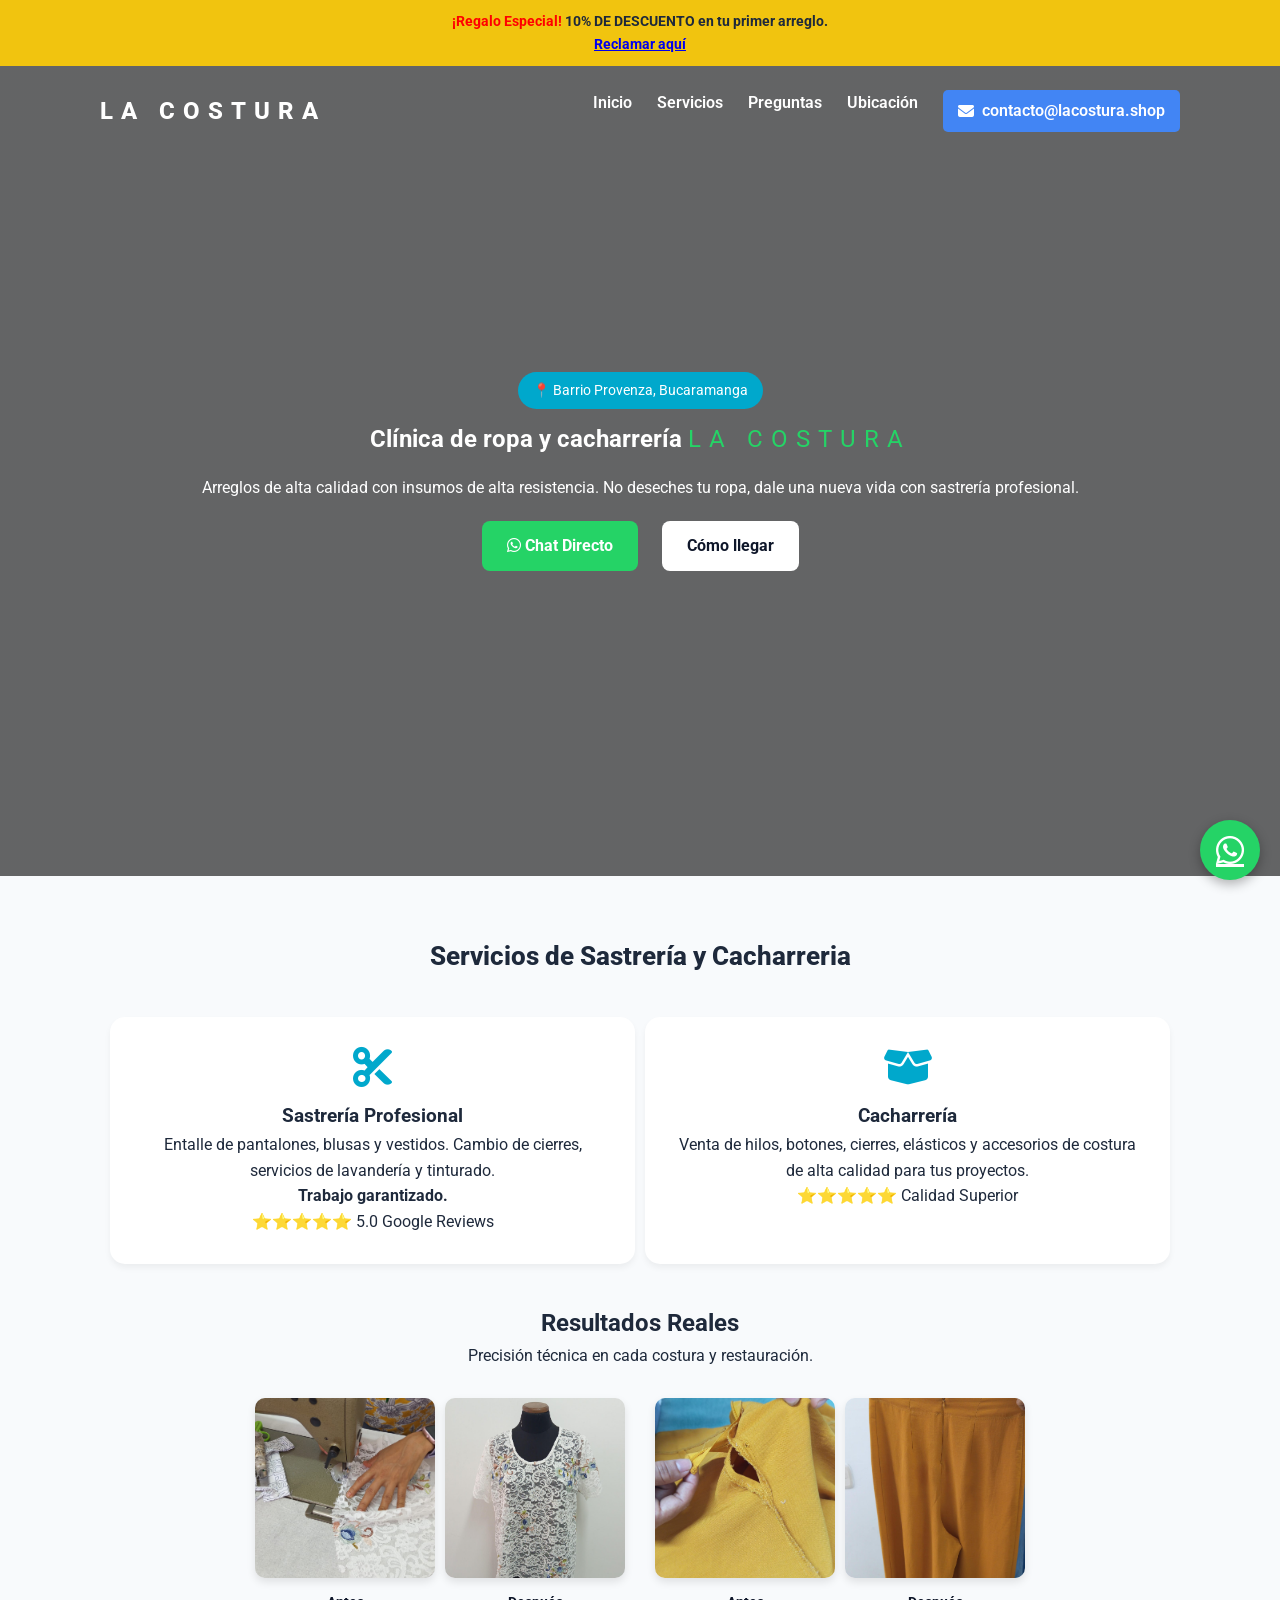
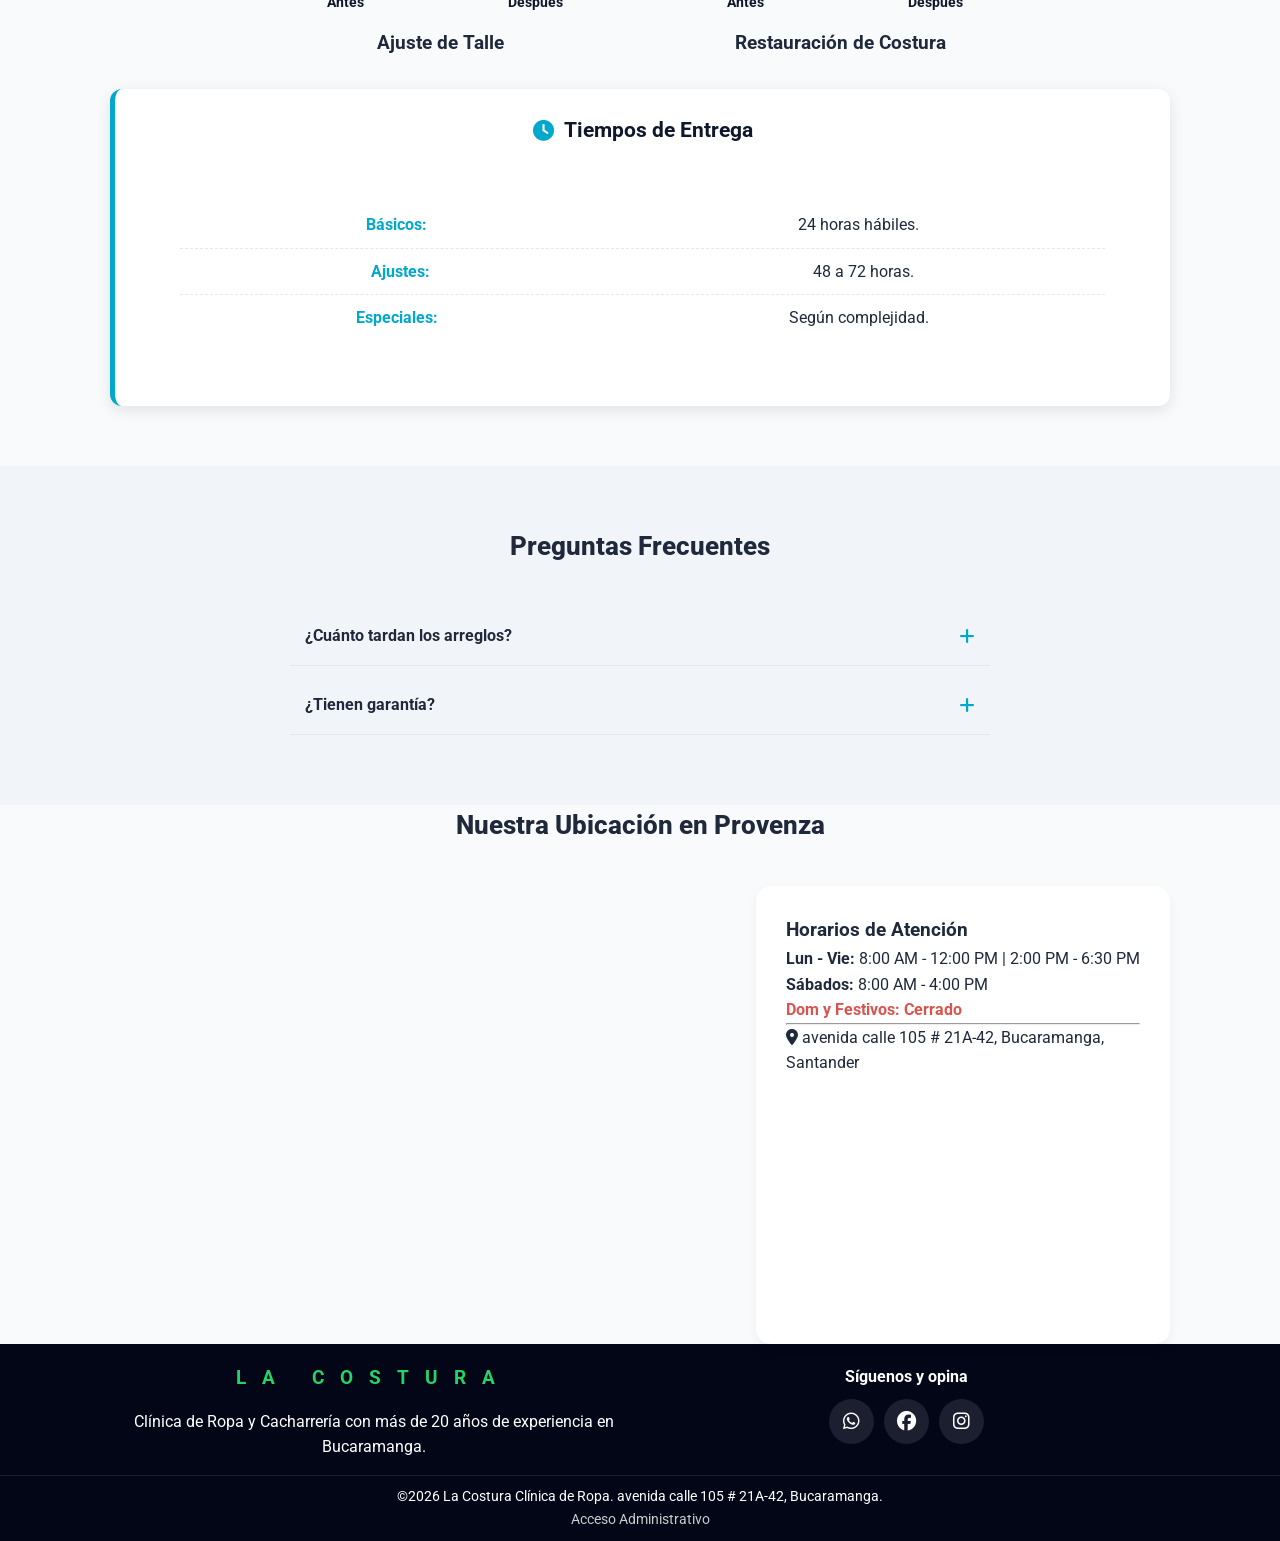
==== index.html @ fe84bf69 "Add Google Tag Manager script to index.html se agrego el script de add google" ====
<!DOCTYPE html>
<html lang="es">
<head>
   <script async src="https://www.googletagmanager.com/gtag/js?id=G-Z2RPD7J5E2"></script>
   <meta name="google-site-verification" content="NtEDb6kH5U9dpKvzOyOuK-RUma3Ov4cG3Q1kkvW1rG8">
    <meta charset="UTF-8">
    <meta name="viewport" content="width=device-width, initial-scale=1.0">
    <meta http-equiv="X-UA-Compatible" content="ie=edge">   

    <!-- SEO Básico -->
    <title>La Costura Clínica de Ropa & Cacharrería</title> 
    <meta name="description" content="Sastrería profesional y arreglos de ropa en el barrio Provenza, Bucaramanga. Reparación de cierres, agujas, entalles y venta de insumos de cacharreria. ¡Garantía en cada puntada!"> 
    <meta name="author" content="La Costura">
    <meta name="robots" content="index, follow">
    <link rel="canonical" href="https://www.lacostura.shop/">

    <meta property="og:title" content="La Costura Clínica de Ropa & Cacharrería | Arreglos en Bucaramanga">
    <meta property="og:description" content="Servicios profesionales de costura y suministros de cacharreria en Bucaramanga.Expertos en sastrería, arreglos de ropa. Calidad garantizada">
    <meta property="og:type" content="website">
    <meta property="og:url" content="https://www.lacostura.shop/">
    <meta property="og:image" content="https://www.lacostura.shop/img/logo-laCostura.jpg">

    <!-- Favicon -->
    <link rel="icon" href="img/favicon.png" type="image/png">
    
    <!-- Fuentes y Estilos -->
    <link rel="stylesheet" href="https://cdnjs.cloudflare.com/ajax/libs/font-awesome/6.5.1/css/all.min.css">
    <link rel="preconnect" href="https://fonts.googleapis.com">
    <link rel="preconnect" href="https://fonts.gstatic.com" crossorigin>
    <link href="https://fonts.googleapis.com/css2?family=Roboto:wght@400;700&display=swap" rel="stylesheet">
    <link rel="stylesheet" href="css/style.css">
    
</head>
<body>    
    <div class="promo-bar">
        <div class="promo-text"><strong><span>¡Regalo Especial!</span></strong> 10% DE DESCUENTO en tu primer arreglo.</div>
        <a href="https://wa.me/573115233644?text=Hola%20La%20Costura,%20quiero%20mi%20descuento%20que%20debo%20Hacer%20?" target="_blank" rel="noopener">Reclamar aquí</a>
    </div>

    <div class="overlay" id="overlay"></div>

    <header id="header">
        <div class="container nav-flex">
           <a href="#inicio" class="logo">LA COSTURA</a>            
            <button class="hamburger" id="menu-toggle" aria-label="Abrir menú">
                <span></span>
                <span></span>
                <span></span>
            </button>        
           
           <nav class="nav-menu" id="nav-menu">
            <ul>
                <li><a href="#inicio">Inicio</a></li>
                <li><a href="#servicios">Servicios</a></li>
                <li><a href="#faq">Preguntas</a></li>
                <li><a href="#mapa">Ubicación</a></li>                                                 
                <li>
                    <a href="mailto:contacto@lacostura.shop" class="btn-resena">
                 <i class="fas fa-envelope"></i> contacto@lacostura.shop
                     </a>
                   
                </li>                    
            </ul>
        </nav>                                                                               
           
 </div>     
    </header>

    <main>      
        <section id="inicio" class="hero">
            <div class="parallax-bg"></div>
            <div class="container hero-content">                                                            
                <span class="badge">📍 Barrio Provenza, Bucaramanga</span>
                <h1>Clínica de ropa y cacharrería <span>La Costura</span></h1>
                <p>Arreglos de alta calidad con insumos de alta resistencia. No deseches tu ropa, dale una nueva vida con sastrería profesional.</p>
                <div class="cta-group">
                    <a href="https://wa.me/573115233644" class="btn btn-ws" target="_blank" rel="noopener"><i class="fab fa-whatsapp"></i> Chat Directo</a>
                    <a href="#mapa" class="btn btn-light">Cómo llegar</a>
                </div>
            </div>
        </section>

        <section id="servicios" class="section">
            <div class="container">
                <h2 class="section-title">Servicios de Sastrería y Cacharreria</h2>
                <div class="services-grid">
                    <article class="service-card">
                        <i class="fas fa-cut" aria-hidden="true"></i>                                          
                        <h3>Sastrería Profesional</h3>                      
                        <p>Entalle de pantalones, blusas y vestidos. Cambio de cierres, servicios de lavandería y tinturado.</p>
                        <p><strong>Trabajo garantizado.</strong></p>
                        <div class="stars">⭐⭐⭐⭐⭐ 5.0 Google Reviews</div>
                    </article>

                    <article class="service-card">
                        <i class="fas fa-box-open" aria-hidden="true"></i>                                        
                        <h3>Cacharrería</h3>
                        <p>Venta de hilos, botones, cierres, elásticos y accesorios de costura de alta calidad para tus proyectos.</p>
                        <div class="stars">⭐⭐⭐⭐⭐ Calidad Superior</div>
                    </article>
                </div>

                <div class="section-header resultados-reales">
                    <h2>Resultados Reales</h2>
                    <p>Precisión técnica en cada costura y restauración.</p>
                </div>

                <div class="comparison-grid">
                    <div class="compare-card">
                        <div class="compare-imgs">
                            <div class="img-box"><img src="img/confeccion-antes.jpg" alt="Antes de arreglo de blusa" loading="lazy"><span class="lbl1">Antes</span></div>
                            <div class="img-box"><img src="img/despues.jpg" alt="Después de confección de blusa profesional" loading="lazy"><span class="after">Después</span></div>
                        </div>
                        <h3 class="ajuste1">Ajuste de Talle</h3>
                    </div>
                    <div class="compare-card">
                        <div class="compare-imgs">
                             <div class="img-box"><img src="img/antes2.jpg" alt="Prenda antes de restauración" loading="lazy"><span class="lbl1">Antes</span></div>
                             <div class="img-box"><img src="img/restauracion.jpg" alt="Restauración de costura terminada" loading="lazy"><span class="after">Después</span></div>
                        </div>
                        <h3 class="ajuste1">Restauración de Costura</h3>
                    </div>
                </div>

                <div class="tiempos-entrega">
                    <h4><i class="fas fa-clock"></i> Tiempos de Entrega</h4>
                    <ul>
                        <li><strong>Básicos:</strong> 24 horas hábiles.</li>
                        <li><strong>Ajustes:</strong> 48 a 72 horas.</li>
                        <li><strong>Especiales:</strong> Según complejidad.</li>
                    </ul>
                </div>                                     
            </div>                                                                                                   
        </section>

        <section id="faq" class="section bg-alt">
    <div class="container">
        <h2 class="section-title">Preguntas Frecuentes</h2>
        <div class="faq-container">
            <div class="faq-item">
                <div class="faq-question">¿Cuánto tardan los arreglos? </div>
                <div class="faq-answer">Los dobladillos básicos en 24h. Ajustes complejos de 2 a 3 días hábiles.</div>
            </div>
            <div class="faq-item">
                <div class="faq-question">¿Tienen garantía? </div>
                <div class="faq-answer">Sí, garantizamos que el ajuste sea de su total agrado.</div>
            </div>
        </div>
    </div>
</section>
     
<section>
      <div class="container"  id="mapa">
        <h2 class="section-title">Nuestra Ubicación en Provenza</h2>
        <div class="map-grid">
            <div class="map-container">
                <iframe title="Mapa de La Costura en Provenza" src="https://www.google.com/maps/embed?pb=!1m18!1m12!1m3!1d3959.3515042021313!2d-73.11853312626604!3d7.085187616383985!2m3!1f0!2f0!3f0!3m2!1i1024!2i768!4f13.1!3m3!1m2!1s0x8e681566741e887b%3A0x7ee533171049c09b!2sCl%C3%ADnica%20de%20ropa%20la%20Costura%F0%9F%A7%A5!5e0!3m2!1ses!2sco!4v1778766425476!5m2!1ses!2sco" style="width: 100%; height: 450px; border: 0;" allowfullscreen="" loading="lazy" referrerpolicy="no-referrer-when-downgrade"></iframe>
            </div>
            <div class="schedule-box" itemscope itemtype="http://schema.org/LocalBusiness">
                <meta itemprop="name" content="La Costura Clínica de Ropa & Cacharrería | Arreglos en Bucaramanga">
                <h3>Horarios de Atención</h3>
                <p><strong>Lun - Vie:</strong> 8:00 AM - 12:00 PM | 2:00 PM - 6:30 PM</p>
                <p><strong>Sábados:</strong> 8:00 AM - 4:00 PM</p>
                <p class="festivos"><strong>Dom y Festivos:</strong> Cerrado</p>
                <hr>
                <p class="address" itemprop="address" itemscope itemtype="http://schema.org/PostalAddress">
                    <i class="fas fa-map-marker-alt"></i>
                    <span itemprop="streetAddress">avenida calle 105 # 21A-42</span>, 
                    <span itemprop="addressLocality">Bucaramanga</span>, 
                    <span itemprop="addressRegion">Santander</span>
                </p>
            </div>
        </div>
      </div>
   </section>
               
</main>

    <footer class="footer">
        <div class="container footer-content">
            <div class="footer-brand">
                <h3>LA COSTURA</h3>
                <p>Clínica de Ropa y Cacharrería con más de 20 años de experiencia en Bucaramanga.</p>
            </div>
            <div class="footer-social">
                <h4>Síguenos y opina</h4>
                <div class="social-btns">
                    <a href="https://wa.me/573115233644" target="_blank" rel="noopener" class="social-icon ws" aria-label="WhatsApp"><i class="fab fa-whatsapp"></i></a>
                    <a href="https://www.facebook.com/lacostura.shop/" target="_blank" rel="noopener" class="social-icon" aria-label="Facebook"><i class="fab fa-facebook"></i></a>                     
                    <a href="https://g.page/r/CZvASRAXM-V-EBM/review" target="_blank" rel="noopener" class="social-icon"
                    aria-label="Instagram"><i class="fab fa-instagram"></i></a>                                    
                </div>
            </div>
        </div>
        <div class="footer-bottom">
            <p>&copy;2026 La Costura Clínica de Ropa. avenida calle 105 # 21A-42, Bucaramanga.</p>
            <a href="admin.html" class="acceso-administrativo" target="_blank" rel="noopener noreferrer nofollow">Acceso Administrativo</a>         
        </div>    
        <a href="https://wa.me/573115233644" class="ws-float" target="_blank" rel="noopener" aria-label="Chat de WhatsApp">
            <i class="fab fa-whatsapp"></i>
        </a>

    </footer>

    <script src="js/script.js"></script>
    <script type="application/ld+json">
    {
      "@context": "https://schema.org",
      "@type": "TailorShop",
      "name": "La Costura Clínica de Ropa & Cacharrería",
      "image": "https://www.lacostura.shop/img/logo-laCostura.jpg",
      "address": {
        "@type": "PostalAddress",
        "streetAddress": "avenida calle 105 # 21A-42",
        "addressLocality": "Bucaramanga",
        "addressRegion": "Santander",
        "addressCountry": "CO"
      },
      "geo": {
        "@type": "GeoCoordinates",
        "latitude": 7.085189,
        "longitude": -73.118529
      },
      "url": "https://lacostura.shop",
      "telephone": "+573115233644",
      "priceRange": "$$",
      "openingHoursSpecification": [
        {
          "@type": "OpeningHoursSpecification",
          "dayOfWeek": ["Monday", "Tuesday", "Wednesday", "Thursday", "Friday"],
          "opens": "08:00",
          "closes": "18:30"
        },
        {
          "@type": "OpeningHoursSpecification",
          "dayOfWeek": "Saturday",
          "opens": "08:00",
          "closes": "16:00"
        }
      ]
     }
    </script>
  </body>
</html>
---- css/style.css ----
:root {
    --primary: #00a8cc;
    --dark: #0f172a;
    --light: #f8fafc;
    --accent: #25d366;
    --yellow: #f1c40f;
    --text: #1e293b;
}

* {
    margin: 0;
    padding: 0;
    box-sizing: border-box;
}

html {
    scroll-behavior: smooth;
}

body {
    font-family: "Inter", "Roboto", sans-serif;
    color: var(--text);
    background: var(--light);
    overflow-x: hidden;
    line-height: 1.6;
}

.container {
    max-width: 1100px;
    margin: 0 auto;
    padding: 0 20px;
   
}

.section {
    padding: 60px 0;
}

.bg-alt {
    background: #f1f5f9;
    
}
.bg-alt button{
    text-align: center;
}

.section-title {
    text-align: center;
    margin-bottom: 40px;
    font-weight: 800;
    font-size: 1.6rem;
    
}

/* Estilo unificado para el texto de invitación */
.visitanos {
    color: #475569;
    padding: 10px;
    text-align: center;
    font-size: 1.1rem;
    max-width: 800px;
    margin: 0 auto 20px;
}

#visitanos {
    font-size: 1.3rem;
    padding: 2px;
}

.container h2 {
    text-align: center;
}

/* --- COMPONENTES REUTILIZABLES --- */
.btn {
    padding: 12px 25px;
    border-radius: 8px;
    text-decoration: none;
    font-weight: 700;
    transition: 0.3s;
    display: inline-block;
    border: none;
    cursor: pointer;
}

.btn-ws {
    background-color: var(--accent);
    color: white;
}
.btn-ws:hover {
    background-color: #1eb956;
    transform: translateY(-2px);
}

.btn-light {
    background: white;
    color: var(--dark);
}
.btn-light:hover {
    background: #e2e8f0;
}

.ws-float {
    position: fixed;
    bottom: 20px;
    right: 20px;
    width: 60px;
    height: 60px;
    background: var(--accent);
    color: white;
    border-radius: 50%;
    display: flex;
    align-items: center;
    justify-content: center;
    font-size: 2rem;
    z-index: 5000;
    box-shadow: 0 4px 12px rgba(0, 0, 0, 0.3);
    transition: 0.3s;
}

.ws-float:hover {
    transform: scale(1.1);
}

/* --- NAVEGACIÓN Y PROMO --- */
.promo-bar {
    background: var(--yellow);
    text-align: center;
    padding: 10px;
    font-weight: 700;
    position: sticky;
    top: 0;
    z-index: 6000;
    font-size: 0.9rem;
    
    
}
.promo-bar span {
    color:red;
    font-weight: bold;
}

#header {
    position: absolute;
    width: 100%;
    top: 40px; /* Ajustado por la promo-bar */
    left: 0;
    z-index: 4000;
    padding: 20px 0;
    transition: 0.3s;
}

#header.scrolled {
    position: fixed;
    top: 60px;
    background: white;
    box-shadow: 0 4px 10px rgba(0, 0, 0, 0.1);
    padding: 10px 0;
}

.nav-flex {
    display: flex;
    justify-content: space-between;
    align-items: center;
    padding: 10px;
    margin-top: 20px;
}

.logo {
    font-weight: 800;
    font-size: 1.5rem;
    color: white;
    letter-spacing: .5rem;
    text-decoration: none;
}

#header.scrolled .logo {
    color: var(--dark);
}

.nav-menu ul {
    display: flex;
    list-style: none;
    gap: 25px;
    
}

.nav-menu a {
    color: white;
    text-decoration: none;
    font-weight: 600;
    transition: 0.3s;
}

.nav-menu a:hover {
    color: var(--accent);
}

#header.scrolled .nav-menu a {
    color: var(--dark);
}
#header.scrolled .nav-menu a:hover {
    color: var(--primary);
}

.hamburger {
    display: none;
    flex-direction: column;
    gap: 5px;
    cursor: pointer;
    background: none;
    border: none;
}

.hamburger span {
    width: 28px;
    height: 3px;
    background: white;
    border-radius: 2px;
    transition: 0.3s;
}

#header.scrolled .hamburger span {
    background: var(--dark);
}

.btn-resena {
    background: #4285F4; /* Azul Google */
    color: white !important;
    padding: 8px 15px;
    border-radius: 5px;
    display: flex;
    align-items: center;
    gap: 8px;
    transition: 0.3s;
}

.btn-resena:hover {
    background: #357ae8;
    transform: scale(1.05);
}

/* --- HERO --- */
.hero {
    height: 90vh;
    position: relative;
    display: flex;
    align-items: center;
    justify-content: center;
    text-align: center;
    color: white;
}

.parallax-bg {
    position: absolute;
    top: 0;
    left: 0;
    width: 100%;
    height: 100%;
    background:
        linear-gradient(rgba(0, 0, 0, 0.6), rgba(0, 0, 0, 0.6)),
        url("https://images.unsplash.com/photo-1550537687-c91072c4792d?auto=format&fit=crop&w=1200&q=80")
            center/cover;
    z-index: -1;
}

.hero h1 {
    font-size: 1.5rem;
    margin-bottom: 20px;
    line-height: 1.3;
   
    width: 100%
  
  
    
}

.hero h1 span {
    color: var(--accent);
    letter-spacing: .5rem;
     text-transform: uppercase;
     font-weight: 400;
    

}

.badge {
    background: var(--primary);
    padding: 8px 15px;
    border-radius: 50px;
    font-size: 0.85rem;
    display: inline-block;
    margin-bottom: 15px;
}

.cta-group a{
    
    margin: 20px 10px 0;   
}

/* --- SERVICIOS --- */
.services-grid {
    display: grid;
    grid-template-columns: repeat(auto-fit, minmax(300px, 1fr));
    gap: 10px;
}





.service-card {
    background: white;
    padding: 30px;
    border-radius: 15px;
    text-align: center;
    box-shadow: 0 4px 6px rgba(0, 0, 0, 0.05);
    transition: 0.3s;
   
}

.service-card:hover {
    transform: translateY(-5px);
}

.service-card i {
    font-size: 2.5rem;
    color: var(--primary);
    margin-bottom: 15px;
}
.resultados-reales{
    margin-top: 40px;
}
/* --- COMPARATIVA ANTES/DESPUÉS --- */
.section-header p {
    text-align: center;
    margin-bottom: 30px;
}

.comparison-grid {
    display: flex;
    flex-wrap: wrap;
    justify-content: center;
    gap: 30px;
}

.compare-card {
    text-align: center;
}

.compare-imgs {
    display: flex;
    gap: 10px;
    margin-bottom: 15px;
}

.img-box1 img,
.img-box img {
    width: 180px;
    height: 180px;
    object-fit: cover;
    border-radius: 10px;
    box-shadow: 0 4px 8px rgba(0, 0, 0, 0.1);
}

.lbl1,
.after {
    display: block;
    font-weight: 700;
    font-size: 0.9rem;
    margin-top: 5px;
    color: var(--dark);
}

/* --- FAQ --- */
.faq-container {
    max-width: 700px;
    margin: 0 auto;
   
}

.faq-item {
    border-bottom: 1px solid #e2e8f0;
    margin-bottom: 10px;
     user-select: none;
}

.faq-question {
    
    display: flex;
    justify-content: space-between;
    align-items: center;
    padding: 15px;
    cursor: pointer;
    font-weight: bold;
    transition: background 0.3s;
    position: relative; /* Necesario para ubicar el ícono */
    
}

/* Dibujamos el signo MÁS (+) por defecto */
.faq-question::after {
    content: '\2b'; /* Código Unicode para el signo + */
    font-family: "Font Awesome 6 Free";
    font-weight: 900;
    font-size: 1.1rem;
    color: var(--primary);
    transition: transform 0.3s ease;
}

/* Cambiamos a signo MENOS (-) cuando está activo */
.faq-item.active .faq-question::after {
    content: '\f068'; /* Código FontAwesome para el signo - */
    color: var(--dark);
}

.faq-question:hover {
    background-color: #f8fafc;
}

.faq-answer {
    
    max-height: 0;
    overflow: hidden;
    transition: max-height 0.3s ease-out, padding 0.3s ease;
    padding: 0 15px;
    
    
    
}

.faq-item.active .faq-answer {
    max-height: 200px; /* Ajusta según el largo de tus respuestas */
    padding-bottom: 15px;
     user-select: none;
}

.faq-item.active .faq-question i {
    transform: rotate(360deg); /* Opcional: un pequeño giro */
     user-select: none;
}
.faq-item {
    border-bottom: 1px solid #e2e8f0;
    margin-bottom: 10px;
     user-select: none;
}

.faq-question {
    display: flex;
    justify-content: space-between;
    align-items: center;
    padding: 15px;
    cursor: pointer;
    font-weight: bold;
    transition: background 0.3s;
     user-select: none;
}

.faq-question:hover {
    background-color: #f8fafc;
}

.faq-answer {
    max-height: 0;
    overflow: hidden;
    transition: max-height 0.3s ease-out;
    padding: 0 15px;
     user-select: none;
}

.faq-item.active .faq-answer {
    max-height: 200px; /* Ajusta según el largo de tus respuestas */
    padding-bottom: 15px;
}

.faq-item.active .faq-question i {
    transform: rotate(360deg); /* Opcional: un pequeño giro */
}

/* --- MAPA --- */
.map-grid {
    display: grid;
    grid-template-columns: 1.5fr 1fr;
    gap: 25px;
}

.schedule-box {
    background: white;
    padding: 30px;
    border-radius: 15px;
    box-shadow: 0 4px 10px rgba(0, 0, 0, 0.05);
}
.festivos{
    color: #d9534f; 
    font-weight: bold
}
.table-input-container {
    margin: 20px 0;
    overflow-x: auto;
}

/* --- FOOTER --- */
.footer {
    background: #020617;
    color: white;
    padding: 20px 0 10px;
}

.footer-content {
    display: grid;
    grid-template-columns: repeat(auto-fit, minmax(250px, 1fr));
    gap: 5px;
    text-align: center;
}

.footer-brand h3 {
    color: var(--accent);
    margin-bottom: 15px;
    letter-spacing: 1rem;
}
.social-btns {
    display: flex;
    justify-content: center;
    gap: 10px;
    margin: 10px 0;
}

.social-btns a {
    width: 45px;
    height: 45px;
    background: rgba(255, 255, 255, 0.1);
    border-radius: 50%;
    display: flex;
    align-items: center;
    justify-content: center;
    color: white;
    text-decoration: none;
    font-size: 1.2rem;
    transition: 0.3s;
}

.social-btns a:hover {
    background: var(--primary);
    transform: translateY(-3px);
}

.footer-bottom {
    text-align: center;
    margin-top: 15px;
    padding-top: 10px;
    border-top: 1px solid rgba(255, 255, 255, 0.1);
    font-size: 0.85rem;
}

.acceso-administrativo{
    color: #ccc; 
    text-decoration: none;
        font-size: 0.9rem;
}

/* --- MEDIA QUERIES --- */
@media (max-width: 768px) {
    .hamburger {
        display: flex;
    }

    .nav-menu {
        position: fixed;
        top: 0;
        right: -100%;
        width: 80%;
        height: 100vh;
        background: var(--dark);
        padding: 100px 40px;
        transition: 0.4s;
        z-index: 5500;
    }

    .nav-menu.active {
        right: 0;
    }
    .nav-menu ul {
        flex-direction: column;
        gap: 20px;
    }
    .nav-menu a {
        font-size: 1.2rem;
        color: white !important;
    }

    .hero h1 {
        font-size: 2rem;
    }
    .map-grid {
        grid-template-columns: 1fr;
    }
    .compare-imgs {
        justify-content: center;
    }
    .img-box1 img,
    .img-box img {
        width: 140px;
        height: 140px;
    }

    .footer {
        padding-bottom: 100px;
       
    }
}

/* Animación Hamburguesa */
.hamburger.active span:nth-child(1) {
    transform: translateY(8px) rotate(45deg);
    background: white !important;
}
.hamburger.active span:nth-child(2) {
    opacity: 0;
}
.hamburger.active span:nth-child(3) {
    transform: translateY(-8px) rotate(-45deg);
    background: white !important;
}

/* --- WIDGET DE TIEMPOS DE ENTREGA --- */
.tiempos-entrega {
    background: white;
    border-left: 5px solid var(--primary);
    padding: 25px;
    border-radius: 12px;
    box-shadow: 0 4px 15px rgba(0, 0, 0, 0.1);
    margin-top: 30px;
    text-align: center;
}

.tiempos-entrega h4 {
    color: var(--dark);
    font-size: 1.3rem;
    margin-bottom: 15px;
    display: flex;
    align-items: center;
    justify-content: center;
    gap: 10px;
}

.tiempos-entrega h4 i {
    color: var(--primary);
}

.tiempos-entrega ul {
    display: block;
    list-style: none;
    text-align: center;
    padding: 40px;
}

.tiempos-entrega li {
    padding: 10px 0;
    border-bottom: 1px dashed #e2e8f0;
    display: flex;
    justify-content: space-around;
    font-size: 1rem;
}

.tiempos-entrega li:last-child {
    border-bottom: none;
}

.tiempos-entrega li strong {
    color: var(--primary);
}

.tiempos-entrega p {
    margin-top: 15px;
    font-style: italic;
    color: #64748b;
    font-size: 0.85rem;
}

/* Ocultar elementos */
.hidden {
    display: none !important;
    
}

/* Caja de Login */
.login-box {
    max-width: 400px;
    margin: 50px auto;
    background: white;
    padding: 30px;
    border-radius: 12px;
    text-align: center;
    box-shadow: 0 4px 15px rgba(0, 0, 0, 0.1);
    
}

.login-form {
    display: flex;
    flex-direction: column;
    gap: 15px;
    margin-top: 20px;
   justify-content: center;
   align-items: center;
   
}

.login-form input {
    padding: 12px;
    border: 1px solid #cbd5e1;
    border-radius: 8px;
    text-align: center;
    font-size: 1.1rem;
}

.error-msg {
    color: #e11d48;
    font-size: 0.85rem;
    margin-top: 10px;
    font-weight: bold;
}

/* Ajuste para que se vea bien en móviles */
@media (max-width: 768px) {
    .tiempos-entrega {
        padding: 15px;
        text-align: center;
    }
    .tiempos-entrega li {
        flex-direction: column;
        gap: 5px;
    }
    .tiempos-entrega h4 {
        display: block;
        text-align: center;
    }

    
}

/* --- AJUSTE PANEL ADMINISTRATIVO EN MÓVIL --- */
@media (max-width: 768px) {
    .admin-btn-footer {
        display: block; /* Ocupa todo el ancho disponible */
        width: 90%;
        margin: 20px auto 0; /* Centrado y con espacio arriba */
        padding: 15px; /* Más grande para facilitar el clic */
        font-size: 1rem;
        background-color: rgba(255, 255, 255, 0.05);
        border: 1px solid #475569;
        text-align: center;
    }

    /* Asegura que el footer tenga espacio suficiente al final 
       para que el botón de WhatsApp no tape el link administrativo */
    .footer {
        padding-bottom: 140px; 
    }
}
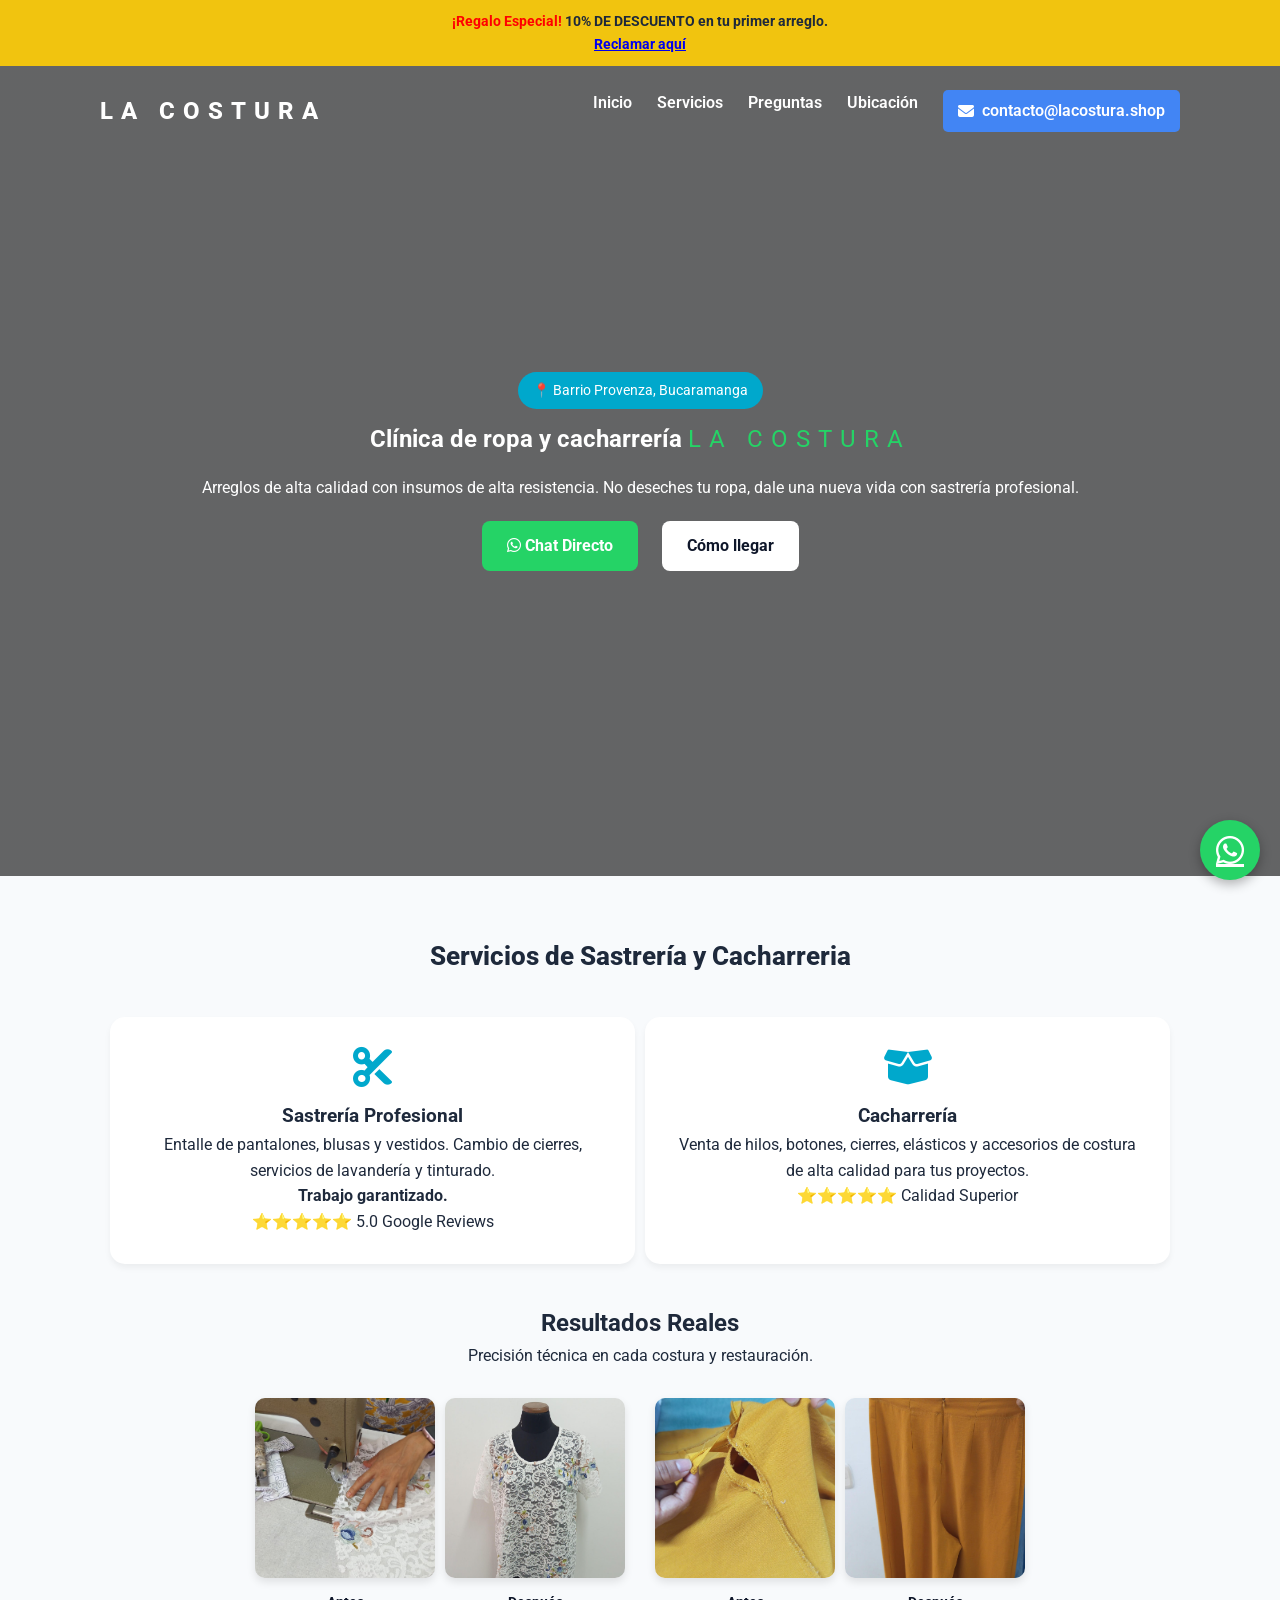
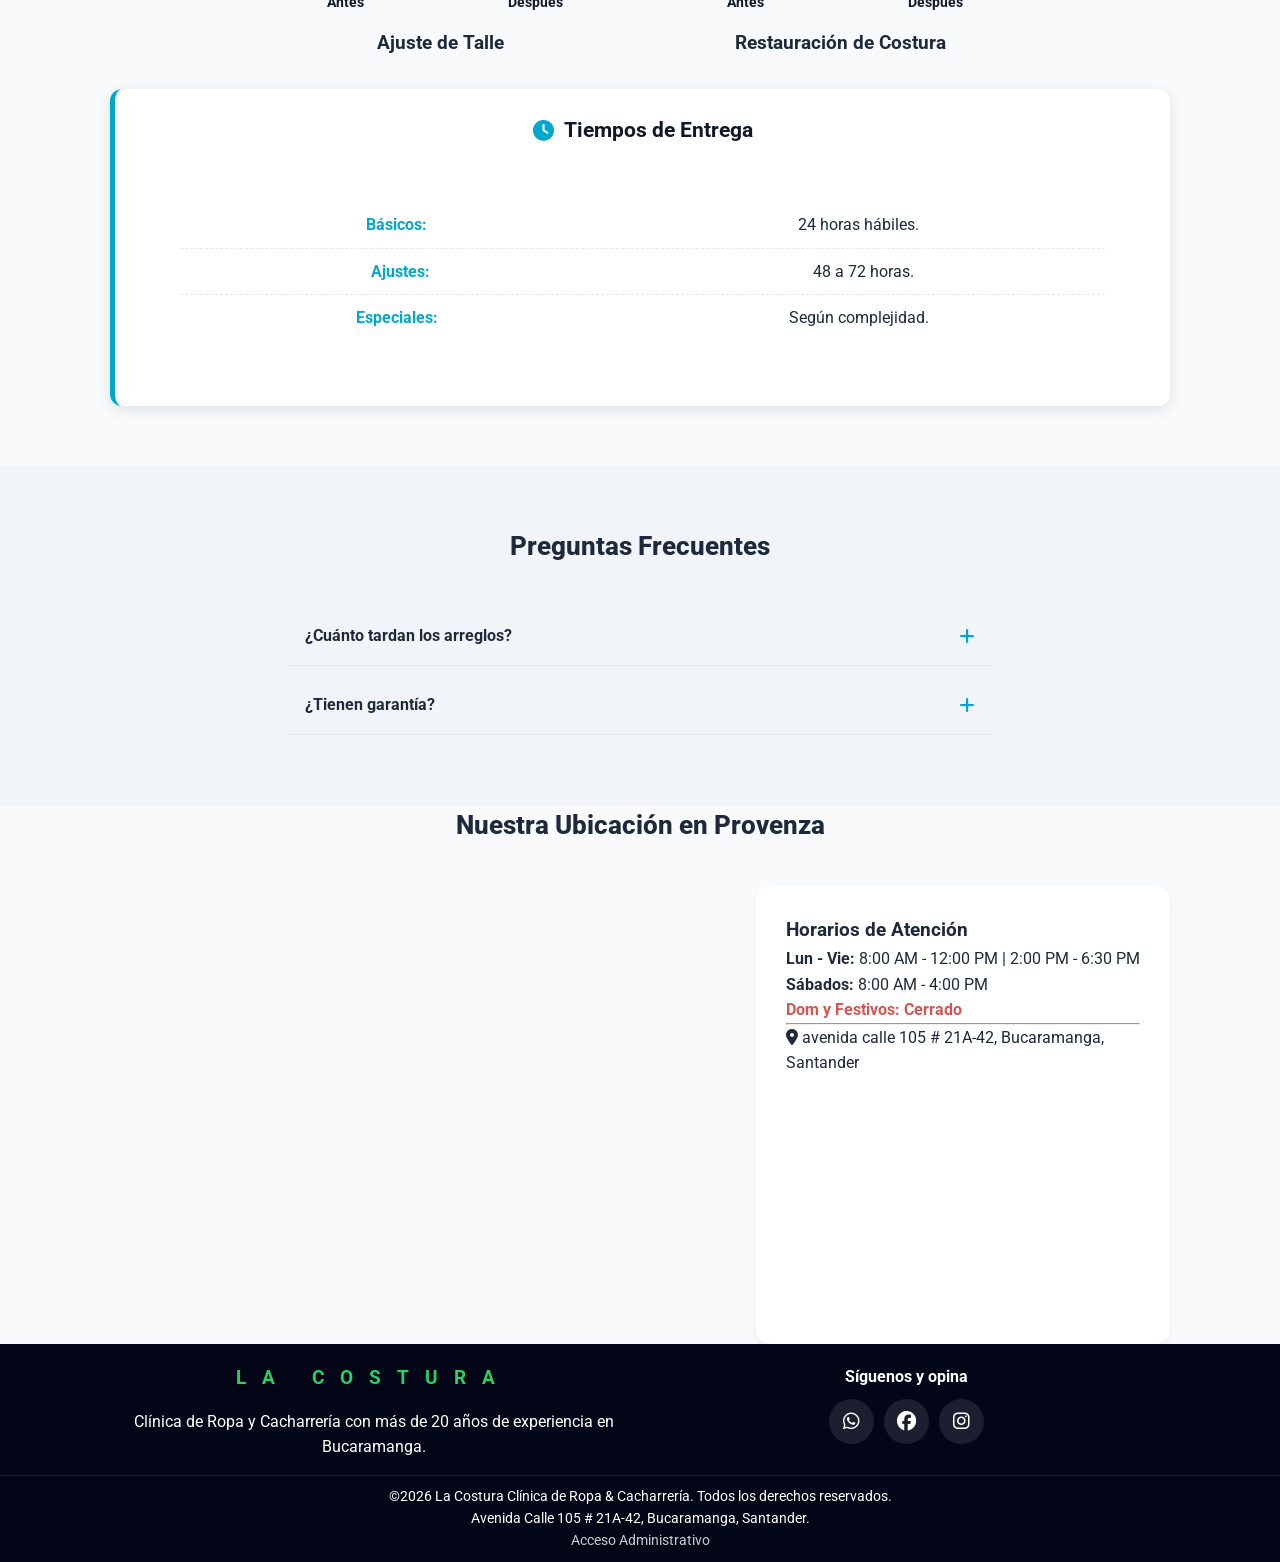
==== commit f97dcf1e: "Fix HTML encoding issues in index.html se actualizò el footer" ====
--- a/index.html
+++ b/index.html
@@ -1,244 +1,251 @@
-<!DOCTYPE html>
-<html lang="es">
-<head>
-   <script async src="https://www.googletagmanager.com/gtag/js?id=G-Z2RPD7J5E2"></script>
-   <meta name="google-site-verification" content="NtEDb6kH5U9dpKvzOyOuK-RUma3Ov4cG3Q1kkvW1rG8">
-    <meta charset="UTF-8">
-    <meta name="viewport" content="width=device-width, initial-scale=1.0">
-    <meta http-equiv="X-UA-Compatible" content="ie=edge">   
-
-    <!-- SEO Básico -->
-    <title>La Costura Clínica de Ropa & Cacharrería</title> 
-    <meta name="description" content="Sastrería profesional y arreglos de ropa en el barrio Provenza, Bucaramanga. Reparación de cierres, agujas, entalles y venta de insumos de cacharreria. ¡Garantía en cada puntada!"> 
-    <meta name="author" content="La Costura">
-    <meta name="robots" content="index, follow">
-    <link rel="canonical" href="https://www.lacostura.shop/">
-
-    <meta property="og:title" content="La Costura Clínica de Ropa & Cacharrería | Arreglos en Bucaramanga">
-    <meta property="og:description" content="Servicios profesionales de costura y suministros de cacharreria en Bucaramanga.Expertos en sastrería, arreglos de ropa. Calidad garantizada">
-    <meta property="og:type" content="website">
-    <meta property="og:url" content="https://www.lacostura.shop/">
-    <meta property="og:image" content="https://www.lacostura.shop/img/logo-laCostura.jpg">
-
-    <!-- Favicon -->
-    <link rel="icon" href="img/favicon.png" type="image/png">
-    
-    <!-- Fuentes y Estilos -->
-    <link rel="stylesheet" href="https://cdnjs.cloudflare.com/ajax/libs/font-awesome/6.5.1/css/all.min.css">
-    <link rel="preconnect" href="https://fonts.googleapis.com">
-    <link rel="preconnect" href="https://fonts.gstatic.com" crossorigin>
-    <link href="https://fonts.googleapis.com/css2?family=Roboto:wght@400;700&display=swap" rel="stylesheet">
-    <link rel="stylesheet" href="css/style.css">
-    
-</head>
-<body>    
-    <div class="promo-bar">
-        <div class="promo-text"><strong><span>¡Regalo Especial!</span></strong> 10% DE DESCUENTO en tu primer arreglo.</div>
-        <a href="https://wa.me/573115233644?text=Hola%20La%20Costura,%20quiero%20mi%20descuento%20que%20debo%20Hacer%20?" target="_blank" rel="noopener">Reclamar aquí</a>
-    </div>
-
-    <div class="overlay" id="overlay"></div>
-
-    <header id="header">
-        <div class="container nav-flex">
-           <a href="#inicio" class="logo">LA COSTURA</a>            
-            <button class="hamburger" id="menu-toggle" aria-label="Abrir menú">
-                <span></span>
-                <span></span>
-                <span></span>
-            </button>        
-           
-           <nav class="nav-menu" id="nav-menu">
-            <ul>
-                <li><a href="#inicio">Inicio</a></li>
-                <li><a href="#servicios">Servicios</a></li>
-                <li><a href="#faq">Preguntas</a></li>
-                <li><a href="#mapa">Ubicación</a></li>                                                 
-                <li>
-                    <a href="mailto:contacto@lacostura.shop" class="btn-resena">
-                 <i class="fas fa-envelope"></i> contacto@lacostura.shop
-                     </a>
-                   
-                </li>                    
-            </ul>
-        </nav>                                                                               
-           
- </div>     
-    </header>
-
-    <main>      
-        <section id="inicio" class="hero">
-            <div class="parallax-bg"></div>
-            <div class="container hero-content">                                                            
-                <span class="badge">📍 Barrio Provenza, Bucaramanga</span>
-                <h1>Clínica de ropa y cacharrería <span>La Costura</span></h1>
-                <p>Arreglos de alta calidad con insumos de alta resistencia. No deseches tu ropa, dale una nueva vida con sastrería profesional.</p>
-                <div class="cta-group">
-                    <a href="https://wa.me/573115233644" class="btn btn-ws" target="_blank" rel="noopener"><i class="fab fa-whatsapp"></i> Chat Directo</a>
-                    <a href="#mapa" class="btn btn-light">Cómo llegar</a>
-                </div>
-            </div>
-        </section>
-
-        <section id="servicios" class="section">
-            <div class="container">
-                <h2 class="section-title">Servicios de Sastrería y Cacharreria</h2>
-                <div class="services-grid">
-                    <article class="service-card">
-                        <i class="fas fa-cut" aria-hidden="true"></i>                                          
-                        <h3>Sastrería Profesional</h3>                      
-                        <p>Entalle de pantalones, blusas y vestidos. Cambio de cierres, servicios de lavandería y tinturado.</p>
-                        <p><strong>Trabajo garantizado.</strong></p>
-                        <div class="stars">⭐⭐⭐⭐⭐ 5.0 Google Reviews</div>
-                    </article>
-
-                    <article class="service-card">
-                        <i class="fas fa-box-open" aria-hidden="true"></i>                                        
-                        <h3>Cacharrería</h3>
-                        <p>Venta de hilos, botones, cierres, elásticos y accesorios de costura de alta calidad para tus proyectos.</p>
-                        <div class="stars">⭐⭐⭐⭐⭐ Calidad Superior</div>
-                    </article>
-                </div>
-
-                <div class="section-header resultados-reales">
-                    <h2>Resultados Reales</h2>
-                    <p>Precisión técnica en cada costura y restauración.</p>
-                </div>
-
-                <div class="comparison-grid">
-                    <div class="compare-card">
-                        <div class="compare-imgs">
-                            <div class="img-box"><img src="img/confeccion-antes.jpg" alt="Antes de arreglo de blusa" loading="lazy"><span class="lbl1">Antes</span></div>
-                            <div class="img-box"><img src="img/despues.jpg" alt="Después de confección de blusa profesional" loading="lazy"><span class="after">Después</span></div>
-                        </div>
-                        <h3 class="ajuste1">Ajuste de Talle</h3>
-                    </div>
-                    <div class="compare-card">
-                        <div class="compare-imgs">
-                             <div class="img-box"><img src="img/antes2.jpg" alt="Prenda antes de restauración" loading="lazy"><span class="lbl1">Antes</span></div>
-                             <div class="img-box"><img src="img/restauracion.jpg" alt="Restauración de costura terminada" loading="lazy"><span class="after">Después</span></div>
-                        </div>
-                        <h3 class="ajuste1">Restauración de Costura</h3>
-                    </div>
-                </div>
-
-                <div class="tiempos-entrega">
-                    <h4><i class="fas fa-clock"></i> Tiempos de Entrega</h4>
-                    <ul>
-                        <li><strong>Básicos:</strong> 24 horas hábiles.</li>
-                        <li><strong>Ajustes:</strong> 48 a 72 horas.</li>
-                        <li><strong>Especiales:</strong> Según complejidad.</li>
-                    </ul>
-                </div>                                     
-            </div>                                                                                                   
-        </section>
-
-        <section id="faq" class="section bg-alt">
-    <div class="container">
-        <h2 class="section-title">Preguntas Frecuentes</h2>
-        <div class="faq-container">
-            <div class="faq-item">
-                <div class="faq-question">¿Cuánto tardan los arreglos? </div>
-                <div class="faq-answer">Los dobladillos básicos en 24h. Ajustes complejos de 2 a 3 días hábiles.</div>
-            </div>
-            <div class="faq-item">
-                <div class="faq-question">¿Tienen garantía? </div>
-                <div class="faq-answer">Sí, garantizamos que el ajuste sea de su total agrado.</div>
-            </div>
-        </div>
-    </div>
-</section>
-     
-<section>
-      <div class="container"  id="mapa">
-        <h2 class="section-title">Nuestra Ubicación en Provenza</h2>
-        <div class="map-grid">
-            <div class="map-container">
-                <iframe title="Mapa de La Costura en Provenza" src="https://www.google.com/maps/embed?pb=!1m18!1m12!1m3!1d3959.3515042021313!2d-73.11853312626604!3d7.085187616383985!2m3!1f0!2f0!3f0!3m2!1i1024!2i768!4f13.1!3m3!1m2!1s0x8e681566741e887b%3A0x7ee533171049c09b!2sCl%C3%ADnica%20de%20ropa%20la%20Costura%F0%9F%A7%A5!5e0!3m2!1ses!2sco!4v1778766425476!5m2!1ses!2sco" style="width: 100%; height: 450px; border: 0;" allowfullscreen="" loading="lazy" referrerpolicy="no-referrer-when-downgrade"></iframe>
-            </div>
-            <div class="schedule-box" itemscope itemtype="http://schema.org/LocalBusiness">
-                <meta itemprop="name" content="La Costura Clínica de Ropa & Cacharrería | Arreglos en Bucaramanga">
-                <h3>Horarios de Atención</h3>
-                <p><strong>Lun - Vie:</strong> 8:00 AM - 12:00 PM | 2:00 PM - 6:30 PM</p>
-                <p><strong>Sábados:</strong> 8:00 AM - 4:00 PM</p>
-                <p class="festivos"><strong>Dom y Festivos:</strong> Cerrado</p>
-                <hr>
-                <p class="address" itemprop="address" itemscope itemtype="http://schema.org/PostalAddress">
-                    <i class="fas fa-map-marker-alt"></i>
-                    <span itemprop="streetAddress">avenida calle 105 # 21A-42</span>, 
-                    <span itemprop="addressLocality">Bucaramanga</span>, 
-                    <span itemprop="addressRegion">Santander</span>
-                </p>
-            </div>
-        </div>
-      </div>
-   </section>
-               
-</main>
-
-    <footer class="footer">
-        <div class="container footer-content">
-            <div class="footer-brand">
-                <h3>LA COSTURA</h3>
-                <p>Clínica de Ropa y Cacharrería con más de 20 años de experiencia en Bucaramanga.</p>
-            </div>
-            <div class="footer-social">
-                <h4>Síguenos y opina</h4>
-                <div class="social-btns">
-                    <a href="https://wa.me/573115233644" target="_blank" rel="noopener" class="social-icon ws" aria-label="WhatsApp"><i class="fab fa-whatsapp"></i></a>
-                    <a href="https://www.facebook.com/lacostura.shop/" target="_blank" rel="noopener" class="social-icon" aria-label="Facebook"><i class="fab fa-facebook"></i></a>                     
-                    <a href="https://g.page/r/CZvASRAXM-V-EBM/review" target="_blank" rel="noopener" class="social-icon"
-                    aria-label="Instagram"><i class="fab fa-instagram"></i></a>                                    
-                </div>
-            </div>
-        </div>
-        <div class="footer-bottom">
-            <p>&copy;2026 La Costura Clínica de Ropa. avenida calle 105 # 21A-42, Bucaramanga.</p>
-            <a href="admin.html" class="acceso-administrativo" target="_blank" rel="noopener noreferrer nofollow">Acceso Administrativo</a>         
-        </div>    
-        <a href="https://wa.me/573115233644" class="ws-float" target="_blank" rel="noopener" aria-label="Chat de WhatsApp">
-            <i class="fab fa-whatsapp"></i>
-        </a>
-
-    </footer>
-
-    <script src="js/script.js"></script>
-    <script type="application/ld+json">
-    {
-      "@context": "https://schema.org",
-      "@type": "TailorShop",
-      "name": "La Costura Clínica de Ropa & Cacharrería",
-      "image": "https://www.lacostura.shop/img/logo-laCostura.jpg",
-      "address": {
-        "@type": "PostalAddress",
-        "streetAddress": "avenida calle 105 # 21A-42",
-        "addressLocality": "Bucaramanga",
-        "addressRegion": "Santander",
-        "addressCountry": "CO"
-      },
-      "geo": {
-        "@type": "GeoCoordinates",
-        "latitude": 7.085189,
-        "longitude": -73.118529
-      },
-      "url": "https://lacostura.shop",
-      "telephone": "+573115233644",
-      "priceRange": "$$",
-      "openingHoursSpecification": [
-        {
-          "@type": "OpeningHoursSpecification",
-          "dayOfWeek": ["Monday", "Tuesday", "Wednesday", "Thursday", "Friday"],
-          "opens": "08:00",
-          "closes": "18:30"
-        },
-        {
-          "@type": "OpeningHoursSpecification",
-          "dayOfWeek": "Saturday",
-          "opens": "08:00",
-          "closes": "16:00"
-        }
-      ]
-     }
-    </script>
-  </body>
-</html>
+<!DOCTYPE html>
+<html lang="es">
+<head>
+    <!-- Google tag (gtag.js) -->
+<script async src="https://www.googletagmanager.com/gtag/js?id=G-Z2RPD7J5E2"></script>
+<script>
+  window.dataLayer = window.dataLayer || [];
+  function gtag(){dataLayer.push(arguments);}
+  gtag('js', new Date());
+  gtag('config', 'G-Z2RPD7J5E2');
+</script>
+  <meta name="google-site-verification" content="NtEDb6kH5U9dpKvzOyOuK-RUma3Ov4cG3Q1kkvW1rG8">
+    <meta charset="UTF-8">
+    <meta name="viewport" content="width=device-width, initial-scale=1.0">
+    <meta http-equiv="X-UA-Compatible" content="ie=edge">   
+
+    <!-- SEO Básico -->
+    <title>La Costura Clínica de Ropa & Cacharrería</title> 
+    <meta name="description" content="Tienda de Sastrería profesional y arreglos de ropa para dama, caballero y niños en el barrio Provenza,    Bucaramanga. Reparación de cierres, agujas, entalles y venta de insumos de cacharreria. ¡Garantía en cada puntada!"> 
+    <meta name="author" content="La Costura">
+    <meta name="robots" content="index, follow">
+    <link rel="canonical" href="https://www.lacostura.shop/">
+
+    <meta property="og:title" content="La Costura Clínica de Ropa & Cacharrería | Arreglos en Bucaramanga">
+    <meta property="og:description" content="Servicios profesionales de costura y suministros de cacharreria en Bucaramanga.Expertos en sastrería, arreglos de ropa. Calidad garantizada">
+    <meta property="og:type" content="website">
+    <meta property="og:url" content="https://www.lacostura.shop/">
+    <meta property="og:image" content="https://www.lacostura.shop/img/logo-laCostura.jpg">
+
+    <!-- Favicon -->
+    <link rel="icon" href="img/favicon.png" type="image/png">
+    
+    <!-- Fuentes y Estilos -->
+    <link rel="stylesheet" href="https://cdnjs.cloudflare.com/ajax/libs/font-awesome/6.5.1/css/all.min.css">
+    <link rel="preconnect" href="https://fonts.googleapis.com">
+    <link rel="preconnect" href="https://fonts.gstatic.com" crossorigin>
+    <link href="https://fonts.googleapis.com/css2?family=Roboto:wght@400;700&display=swap" rel="stylesheet">
+    <link rel="stylesheet" href="css/style.css">
+    
+</head>
+<body>    
+    <div class="promo-bar">
+        <div class="promo-text"><strong><span>¡Regalo Especial!</span></strong> 10% DE DESCUENTO en tu primer arreglo.</div>
+        <a href="https://wa.me/573115233644?text=Hola%20La%20Costura,%20quiero%20mi%20descuento%20que%20debo%20Hacer%20?" target="_blank" rel="noopener">Reclamar aquí</a>
+    </div>
+
+    <div class="overlay" id="overlay"></div>
+
+    <header id="header">
+        <div class="container nav-flex">
+           <a href="#inicio" class="logo">LA COSTURA</a>            
+            <button class="hamburger" id="menu-toggle" aria-label="Abrir menú">
+                <span></span>
+                <span></span>
+                <span></span>
+            </button>        
+           
+           <nav class="nav-menu" id="nav-menu">
+            <ul>
+                <li><a href="#inicio">Inicio</a></li>
+                <li><a href="#servicios">Servicios</a></li>
+                <li><a href="#faq">Preguntas</a></li>
+                <li><a href="#mapa">Ubicación</a></li>                                                 
+                <li>
+                    <a href="mailto:contacto@lacostura.shop" class="btn-resena">
+                 <i class="fas fa-envelope"></i> contacto@lacostura.shop
+                     </a>
+                   
+                </li>                    
+            </ul>
+        </nav>                                                                               
+           
+ </div>     
+    </header>
+
+    <main>      
+        <section id="inicio" class="hero">
+            <div class="parallax-bg"></div>
+            <div class="container hero-content">                                                            
+                <span class="badge">📍 Barrio Provenza, Bucaramanga</span>
+                <h1>Clínica de ropa y cacharrería <span>La Costura</span></h1>
+                <p>Arreglos de alta calidad con insumos de alta resistencia. No deseches tu ropa, dale una nueva vida con sastrería profesional.</p>
+                <div class="cta-group">
+                    <a href="https://wa.me/573115233644" class="btn btn-ws" target="_blank" rel="noopener"><i class="fab fa-whatsapp"></i> Chat Directo</a>
+                    <a href="#mapa" class="btn btn-light">Cómo llegar</a>
+                </div>
+            </div>
+        </section>
+
+        <section id="servicios" class="section">
+            <div class="container">
+                <h2 class="section-title">Servicios de Sastrería y Cacharreria</h2>
+                <div class="services-grid">
+                    <article class="service-card">
+                        <i class="fas fa-cut" aria-hidden="true"></i>                                          
+                        <h3>Sastrería Profesional</h3>                      
+                        <p>Entalle de pantalones, blusas y vestidos. Cambio de cierres, servicios de lavandería y tinturado.</p>
+                        <p><strong>Trabajo garantizado.</strong></p>
+                        <div class="stars">⭐⭐⭐⭐⭐ 5.0 Google Reviews</div>
+                    </article>
+
+                    <article class="service-card">
+                        <i class="fas fa-box-open" aria-hidden="true"></i>                                        
+                        <h3>Cacharrería</h3>
+                        <p>Venta de hilos, botones, cierres, elásticos y accesorios de costura de alta calidad para tus proyectos.</p>
+                        <div class="stars">⭐⭐⭐⭐⭐ Calidad Superior</div>
+                    </article>
+                </div>
+
+                <div class="section-header resultados-reales">
+                    <h2>Resultados Reales</h2>
+                    <p>Precisión técnica en cada costura y restauración.</p>
+                </div>
+
+                <div class="comparison-grid">
+                    <div class="compare-card">
+                        <div class="compare-imgs">
+                            <div class="img-box"><img src="img/confeccion-antes.jpg" alt="Antes de arreglo de blusa" loading="lazy"><span class="lbl1">Antes</span></div>
+                            <div class="img-box"><img src="img/despues.jpg" alt="Después de confección de blusa profesional" loading="lazy"><span class="after">Después</span></div>
+                        </div>
+                        <h3 class="ajuste1">Ajuste de Talle</h3>
+                    </div>
+                    <div class="compare-card">
+                        <div class="compare-imgs">
+                             <div class="img-box"><img src="img/antes2.jpg" alt="Prenda antes de restauración" loading="lazy"><span class="lbl1">Antes</span></div>
+                             <div class="img-box"><img src="img/restauracion.jpg" alt="Restauración de costura terminada" loading="lazy"><span class="after">Después</span></div>
+                        </div>
+                        <h3 class="ajuste1">Restauración de Costura</h3>
+                    </div>
+                </div>
+
+                <div class="tiempos-entrega">
+                    <h4><i class="fas fa-clock"></i> Tiempos de Entrega</h4>
+                    <ul>
+                        <li><strong>Básicos:</strong> 24 horas hábiles.</li>
+                        <li><strong>Ajustes:</strong> 48 a 72 horas.</li>
+                        <li><strong>Especiales:</strong> Según complejidad.</li>
+                    </ul>
+                </div>                                     
+            </div>                                                                                                   
+        </section>
+
+        <section id="faq" class="section bg-alt">
+    <div class="container">
+        <h2 class="section-title">Preguntas Frecuentes</h2>
+        <div class="faq-container">
+            <div class="faq-item">
+                <div class="faq-question">¿Cuánto tardan los arreglos? </div>
+                <div class="faq-answer">Los dobladillos básicos en 24h. Ajustes complejos de 2 a 3 días hábiles.</div>
+            </div>
+            <div class="faq-item">
+                <div class="faq-question">¿Tienen garantía? </div>
+                <div class="faq-answer">Sí, garantizamos que el ajuste sea de su total agrado.</div>
+            </div>
+        </div>
+    </div>
+</section>
+     
+<section>
+      <div class="container"  id="mapa">
+        <h2 class="section-title">Nuestra Ubicación en Provenza</h2>
+        <div class="map-grid">
+            <div class="map-container">
+                <iframe title="Mapa de La Costura en Provenza" src="https://www.google.com/maps/embed?pb=!1m18!1m12!1m3!1d3959.3515042021313!2d-73.11853312626604!3d7.085187616383985!2m3!1f0!2f0!3f0!3m2!1i1024!2i768!4f13.1!3m3!1m2!1s0x8e681566741e887b%3A0x7ee533171049c09b!2sCl%C3%ADnica%20de%20ropa%20La%20Costura%F0%9F%A7%A5!5e0!3m2!1ses!2sco!4v1778766425476!5m2!1ses!2sco" style="width: 100%; height: 450px; border: 0;" allowfullscreen="" loading="lazy" referrerpolicy="no-referrer-when-downgrade"></iframe>
+            </div>
+            <div class="schedule-box" itemscope itemtype="http://schema.org/LocalBusiness">
+                <meta itemprop="name" content="La Costura Clínica de Ropa & Cacharrería | Arreglos en Bucaramanga">
+                <h3>Horarios de Atención</h3>
+                <p><strong>Lun - Vie:</strong> 8:00 AM - 12:00 PM | 2:00 PM - 6:30 PM</p>
+                <p><strong>Sábados:</strong> 8:00 AM - 4:00 PM</p>
+                <p class="festivos"><strong>Dom y Festivos:</strong> Cerrado</p>
+                <hr>
+                <p class="address" itemprop="address" itemscope itemtype="http://schema.org/PostalAddress">
+                    <i class="fas fa-map-marker-alt"></i>
+                    <span itemprop="streetAddress">avenida calle 105 # 21A-42</span>, 
+                    <span itemprop="addressLocality">Bucaramanga</span>, 
+                    <span itemprop="addressRegion">Santander</span>
+                </p>
+            </div>
+        </div>
+      </div>
+   </section>
+               
+</main>
+
+    <footer class="footer">
+        <div class="container footer-content">
+            <div class="footer-brand">
+                <h3>LA COSTURA</h3>
+                <p>Clínica de Ropa y Cacharrería con más de 20 años de experiencia en Bucaramanga.</p>
+            </div>
+            <div class="footer-social">
+                <h4>Síguenos y opina</h4>
+                <div class="social-btns">
+                    <a href="https://wa.me/573115233644" target="_blank" rel="noopener" class="social-icon ws" aria-label="WhatsApp"><i class="fab fa-whatsapp"></i></a>
+                    <a href="https://www.facebook.com/lacostura.shop/" target="_blank" rel="noopener" class="social-icon" aria-label="Facebook"><i class="fab fa-facebook"></i></a>
+                   <a href="https://g.page/r/CZvASRAXM-V-EBM/review" target="_blank" rel="noopener" class="social-icon"
+                    aria-label="Instagram"><i class="fab fa-instagram"></i></a>                                    
+                </div>
+            </div>
+        </div>
+        <div class="footer-bottom">
+            <p>©2026 La Costura Clínica de Ropa & Cacharrería. Todos los derechos reservados.</p>
+            <p>Avenida Calle 105 # 21A-42, Bucaramanga, Santander.</p>
+            <a href="admin.html" class="acceso-administrativo" target="_blank" rel="noopener noreferrer nofollow">Acceso Administrativo</a>         
+        </div>    
+            <a href="https://wa.me/573115233644" class="ws-float" target="_blank" rel="noopener" aria-label="Chat de WhatsApp">
+                <i class="fab fa-whatsapp"></i>
+            </a>
+    </footer>
+
+    <script src="js/script.js"></script>
+    <script type="application/ld+json">
+    {
+      "@context": "https://schema.org",
+      "@type": "TailorShop",
+      "name": "La Costura Clínica de Ropa & Cacharrería",
+      "image": "https://www.lacostura.shop/img/logo-laCostura.jpg",
+      "address": {
+        "@type": "PostalAddress",
+        "streetAddress": "avenida calle 105 # 21A-42",
+        "addressLocality": "Bucaramanga",
+        "addressRegion": "Santander",
+        "addressCountry": "CO"
+      },
+      "geo": {
+        "@type": "GeoCoordinates",
+        "latitude": 7.085189,
+        "longitude": -73.118529
+      },
+      "url": "https://lacostura.shop",
+      "telephone": "+573115233644",
+      "priceRange": "$$",
+      "openingHoursSpecification": [
+        {
+          "@type": "OpeningHoursSpecification",
+          "dayOfWeek": ["Monday", "Tuesday", "Wednesday", "Thursday", "Friday"],
+          "opens": "08:00",
+          "closes": "18:30"
+        },
+        {
+          "@type": "OpeningHoursSpecification",
+          "dayOfWeek": "Saturday",
+          "opens": "08:00",
+          "closes": "16:00"
+        }
+      ]
+     }
+    </script>
+  </body>
+</html>
--- a/css/style.css
+++ b/css/style.css
@@ -1,3 +1,6 @@
+/* ==========================================================================
+   1. VARIABLES Y CONFIGURACIÓN GLOBAL
+   ========================================================================== */
 :root {
     --primary: #00a8cc;
     --dark: #0f172a;
@@ -25,11 +28,17 @@
     line-height: 1.6;
 }
 
+/* ==========================================================================
+   2. MAQUETACIÓN Y BLOQUES REUTILIZABLES
+   ========================================================================== */
 .container {
     max-width: 1100px;
     margin: 0 auto;
     padding: 0 20px;
-   
+}
+
+.container h2 {
+    text-align: center;
 }
 
 .section {
@@ -38,9 +47,9 @@
 
 .bg-alt {
     background: #f1f5f9;
-    
-}
-.bg-alt button{
+}
+
+.bg-alt button {
     text-align: center;
 }
 
@@ -49,29 +58,16 @@
     margin-bottom: 40px;
     font-weight: 800;
     font-size: 1.6rem;
-    
-}
-
-/* Estilo unificado para el texto de invitación */
-.visitanos {
-    color: #475569;
-    padding: 10px;
-    text-align: center;
-    font-size: 1.1rem;
-    max-width: 800px;
-    margin: 0 auto 20px;
-}
-
-#visitanos {
-    font-size: 1.3rem;
-    padding: 2px;
-}
-
-.container h2 {
-    text-align: center;
-}
-
-/* --- COMPONENTES REUTILIZABLES --- */
+}
+
+/* Ocultar elementos universalmente */
+.hidden {
+    display: none !important;
+}
+
+/* ==========================================================================
+   3. BOTONES Y ELEMENTOS FLOTANTES
+   ========================================================================== */
 .btn {
     padding: 12px 25px;
     border-radius: 8px;
@@ -87,6 +83,7 @@
     background-color: var(--accent);
     color: white;
 }
+
 .btn-ws:hover {
     background-color: #1eb956;
     transform: translateY(-2px);
@@ -96,6 +93,7 @@
     background: white;
     color: var(--dark);
 }
+
 .btn-light:hover {
     background: #e2e8f0;
 }
@@ -122,7 +120,9 @@
     transform: scale(1.1);
 }
 
-/* --- NAVEGACIÓN Y PROMO --- */
+/* ==========================================================================
+   4. BARRA DE PROMO, HEADER Y NAVEGACIÓN
+   ========================================================================== */
 .promo-bar {
     background: var(--yellow);
     text-align: center;
@@ -132,18 +132,17 @@
     top: 0;
     z-index: 6000;
     font-size: 0.9rem;
-    
-    
-}
+}
+
 .promo-bar span {
-    color:red;
+    color: red;
     font-weight: bold;
 }
 
 #header {
     position: absolute;
     width: 100%;
-    top: 40px; /* Ajustado por la promo-bar */
+    top: 40px;
     left: 0;
     z-index: 4000;
     padding: 20px 0;
@@ -182,7 +181,6 @@
     display: flex;
     list-style: none;
     gap: 25px;
-    
 }
 
 .nav-menu a {
@@ -199,6 +197,7 @@
 #header.scrolled .nav-menu a {
     color: var(--dark);
 }
+
 #header.scrolled .nav-menu a:hover {
     color: var(--primary);
 }
@@ -225,7 +224,7 @@
 }
 
 .btn-resena {
-    background: #4285F4; /* Azul Google */
+    background: #4285F4;
     color: white !important;
     padding: 8px 15px;
     border-radius: 5px;
@@ -240,7 +239,9 @@
     transform: scale(1.05);
 }
 
-/* --- HERO --- */
+/* ==========================================================================
+   5. SECCIÓN HERO (SECCIÓN PRINCIPAL)
+   ========================================================================== */
 .hero {
     height: 90vh;
     position: relative;
@@ -257,10 +258,8 @@
     left: 0;
     width: 100%;
     height: 100%;
-    background:
-        linear-gradient(rgba(0, 0, 0, 0.6), rgba(0, 0, 0, 0.6)),
-        url("https://images.unsplash.com/photo-1550537687-c91072c4792d?auto=format&fit=crop&w=1200&q=80")
-            center/cover;
+    background: linear-gradient(rgba(0, 0, 0, 0.6), rgba(0, 0, 0, 0.6)),
+                url("https://images.unsplash.com/photo-1550537687-c91072c4792d?auto=format&fit=crop&w=1200&q=80") center/cover;
     z-index: -1;
 }
 
@@ -268,20 +267,14 @@
     font-size: 1.5rem;
     margin-bottom: 20px;
     line-height: 1.3;
-   
-    width: 100%
-  
-  
-    
+    width: 100%;
 }
 
 .hero h1 span {
     color: var(--accent);
     letter-spacing: .5rem;
-     text-transform: uppercase;
-     font-weight: 400;
-    
-
+    text-transform: uppercase;
+    font-weight: 400;
 }
 
 .badge {
@@ -293,22 +286,19 @@
     margin-bottom: 15px;
 }
 
-.cta-group a{
-    
-    margin: 20px 10px 0;   
-}
-
-/* --- SERVICIOS --- */
+.cta-group a {
+    margin: 20px 10px 0;
+}
+
+/* ==========================================================================
+   6. SECCIÓN SERVICIOS Y COMPARATIVAS
+   ========================================================================== */
 .services-grid {
     display: grid;
     grid-template-columns: repeat(auto-fit, minmax(300px, 1fr));
     gap: 10px;
 }
 
-
-
-
-
 .service-card {
     background: white;
     padding: 30px;
@@ -316,7 +306,6 @@
     text-align: center;
     box-shadow: 0 4px 6px rgba(0, 0, 0, 0.05);
     transition: 0.3s;
-   
 }
 
 .service-card:hover {
@@ -328,10 +317,11 @@
     color: var(--primary);
     margin-bottom: 15px;
 }
-.resultados-reales{
+
+.resultados-reales {
     margin-top: 40px;
 }
-/* --- COMPARATIVA ANTES/DESPUÉS --- */
+
 .section-header p {
     text-align: center;
     margin-bottom: 30px;
@@ -372,21 +362,36 @@
     color: var(--dark);
 }
 
-/* --- FAQ --- */
+/* Secciones heredadas obsoletas o unificadas */
+.visitanos {
+    color: #475569;
+    padding: 10px;
+    text-align: center;
+    font-size: 1.1rem;
+    max-width: 800px;
+    margin: 0 auto 20px;
+}
+
+#visitanos {
+    font-size: 1.3rem;
+    padding: 2px;
+}
+
+/* ==========================================================================
+   7. SECCIÓN PREGUNTAS FRECUENTES (FAQ)
+   ========================================================================== */
 .faq-container {
     max-width: 700px;
     margin: 0 auto;
-   
 }
 
 .faq-item {
     border-bottom: 1px solid #e2e8f0;
     margin-bottom: 10px;
-     user-select: none;
+    user-select: none;
 }
 
 .faq-question {
-    
     display: flex;
     justify-content: space-between;
     align-items: center;
@@ -394,13 +399,13 @@
     cursor: pointer;
     font-weight: bold;
     transition: background 0.3s;
-    position: relative; /* Necesario para ubicar el ícono */
-    
-}
-
-/* Dibujamos el signo MÁS (+) por defecto */
+    position: relative;
+    user-select: none;
+}
+
+/* Signo MÁS (+) con Unicode */
 .faq-question::after {
-    content: '\2b'; /* Código Unicode para el signo + */
+    content: '\2b';
     font-family: "Font Awesome 6 Free";
     font-weight: 900;
     font-size: 1.1rem;
@@ -408,9 +413,9 @@
     transition: transform 0.3s ease;
 }
 
-/* Cambiamos a signo MENOS (-) cuando está activo */
+/* Signo MENOS (-) cuando está activo */
 .faq-item.active .faq-question::after {
-    content: '\f068'; /* Código FontAwesome para el signo - */
+    content: '\f068';
     color: var(--dark);
 }
 
@@ -419,65 +424,25 @@
 }
 
 .faq-answer {
-    
     max-height: 0;
     overflow: hidden;
     transition: max-height 0.3s ease-out, padding 0.3s ease;
     padding: 0 15px;
-    
-    
-    
+    user-select: none;
 }
 
 .faq-item.active .faq-answer {
-    max-height: 200px; /* Ajusta según el largo de tus respuestas */
+    max-height: 200px;
     padding-bottom: 15px;
-     user-select: none;
 }
 
 .faq-item.active .faq-question i {
-    transform: rotate(360deg); /* Opcional: un pequeño giro */
-     user-select: none;
-}
-.faq-item {
-    border-bottom: 1px solid #e2e8f0;
-    margin-bottom: 10px;
-     user-select: none;
-}
-
-.faq-question {
-    display: flex;
-    justify-content: space-between;
-    align-items: center;
-    padding: 15px;
-    cursor: pointer;
-    font-weight: bold;
-    transition: background 0.3s;
-     user-select: none;
-}
-
-.faq-question:hover {
-    background-color: #f8fafc;
-}
-
-.faq-answer {
-    max-height: 0;
-    overflow: hidden;
-    transition: max-height 0.3s ease-out;
-    padding: 0 15px;
-     user-select: none;
-}
-
-.faq-item.active .faq-answer {
-    max-height: 200px; /* Ajusta según el largo de tus respuestas */
-    padding-bottom: 15px;
-}
-
-.faq-item.active .faq-question i {
-    transform: rotate(360deg); /* Opcional: un pequeño giro */
-}
-
-/* --- MAPA --- */
+    transform: rotate(360deg);
+}
+
+/* ==========================================================================
+   8. MAPA, HORARIOS Y ACCESOS
+   ========================================================================== */
 .map-grid {
     display: grid;
     grid-template-columns: 1.5fr 1fr;
@@ -490,16 +455,55 @@
     border-radius: 15px;
     box-shadow: 0 4px 10px rgba(0, 0, 0, 0.05);
 }
-.festivos{
-    color: #d9534f; 
-    font-weight: bold
-}
+
+.festivos {
+    color: #d9534f;
+    font-weight: bold;
+}
+
 .table-input-container {
     margin: 20px 0;
     overflow-x: auto;
 }
 
-/* --- FOOTER --- */
+/* Componentes Administrativos internos */
+.login-box {
+    max-width: 400px;
+    margin: 50px auto;
+    background: white;
+    padding: 30px;
+    border-radius: 12px;
+    text-align: center;
+    box-shadow: 0 4px 15px rgba(0, 0, 0, 0.1);
+}
+
+.login-form {
+    display: flex;
+    flex-direction: column;
+    gap: 15px;
+    margin-top: 20px;
+    justify-content: center;
+    align-items: center;
+}
+
+.login-form input {
+    padding: 12px;
+    border: 1px solid #cbd5e1;
+    border-radius: 8px;
+    text-align: center;
+    font-size: 1.1rem;
+}
+
+.error-msg {
+    color: #e11d48;
+    font-size: 0.85rem;
+    margin-top: 10px;
+    font-weight: bold;
+}
+
+/* ==========================================================================
+   9. FOOTER Y REDES SOCIALES
+   ========================================================================== */
 .footer {
     background: #020617;
     color: white;
@@ -518,6 +522,7 @@
     margin-bottom: 15px;
     letter-spacing: 1rem;
 }
+
 .social-btns {
     display: flex;
     justify-content: center;
@@ -552,13 +557,72 @@
     font-size: 0.85rem;
 }
 
-.acceso-administrativo{
-    color: #ccc; 
+.acceso-administrativo {
+    color: #ccc;
     text-decoration: none;
-        font-size: 0.9rem;
-}
-
-/* --- MEDIA QUERIES --- */
+    font-size: 0.9rem;
+}
+
+/* ==========================================================================
+   10. WIDGET DE TIEMPOS DE ENTREGA
+   ========================================================================== */
+.tiempos-entrega {
+    background: white;
+    border-left: 5px solid var(--primary);
+    padding: 25px;
+    border-radius: 12px;
+    box-shadow: 0 4px 15px rgba(0, 0, 0, 0.1);
+    margin-top: 30px;
+    text-align: center;
+}
+
+.tiempos-entrega h4 {
+    color: var(--dark);
+    font-size: 1.3rem;
+    margin-bottom: 15px;
+    display: flex;
+    align-items: center;
+    justify-content: center;
+    gap: 10px;
+}
+
+.tiempos-entrega h4 i {
+    color: var(--primary);
+}
+
+.tiempos-entrega ul {
+    display: block;
+    list-style: none;
+    text-align: center;
+    padding: 40px;
+}
+
+.tiempos-entrega li {
+    padding: 10px 0;
+    border-bottom: 1px dashed #e2e8f0;
+    display: flex;
+    justify-content: space-around;
+    font-size: 1rem;
+}
+
+.tiempos-entrega li:last-child {
+    border-bottom: none;
+}
+
+.tiempos-entrega li strong {
+    color: var(--primary);
+}
+
+.tiempos-entrega p {
+    margin-top: 15px;
+    font-style: italic;
+    color: #64748b;
+    font-size: 0.85rem;
+}
+
+/* ==========================================================================
+   11. MEDIA QUERIES (ADAPTACIÓN DISPOSITIVOS MÓVILES)
+   ========================================================================== */
 @media (max-width: 768px) {
     .hamburger {
         display: flex;
@@ -579,10 +643,12 @@
     .nav-menu.active {
         right: 0;
     }
+
     .nav-menu ul {
         flex-direction: column;
         gap: 20px;
     }
+
     .nav-menu a {
         font-size: 1.2rem;
         color: white !important;
@@ -591,12 +657,15 @@
     .hero h1 {
         font-size: 2rem;
     }
+
     .map-grid {
         grid-template-columns: 1fr;
     }
+
     .compare-imgs {
         justify-content: center;
     }
+
     .img-box1 img,
     .img-box img {
         width: 140px;
@@ -604,156 +673,47 @@
     }
 
     .footer {
-        padding-bottom: 100px;
-       
-    }
-}
-
-/* Animación Hamburguesa */
-.hamburger.active span:nth-child(1) {
-    transform: translateY(8px) rotate(45deg);
-    background: white !important;
-}
-.hamburger.active span:nth-child(2) {
-    opacity: 0;
-}
-.hamburger.active span:nth-child(3) {
-    transform: translateY(-8px) rotate(-45deg);
-    background: white !important;
-}
-
-/* --- WIDGET DE TIEMPOS DE ENTREGA --- */
-.tiempos-entrega {
-    background: white;
-    border-left: 5px solid var(--primary);
-    padding: 25px;
-    border-radius: 12px;
-    box-shadow: 0 4px 15px rgba(0, 0, 0, 0.1);
-    margin-top: 30px;
-    text-align: center;
-}
-
-.tiempos-entrega h4 {
-    color: var(--dark);
-    font-size: 1.3rem;
-    margin-bottom: 15px;
-    display: flex;
-    align-items: center;
-    justify-content: center;
-    gap: 10px;
-}
-
-.tiempos-entrega h4 i {
-    color: var(--primary);
-}
-
-.tiempos-entrega ul {
-    display: block;
-    list-style: none;
-    text-align: center;
-    padding: 40px;
-}
-
-.tiempos-entrega li {
-    padding: 10px 0;
-    border-bottom: 1px dashed #e2e8f0;
-    display: flex;
-    justify-content: space-around;
-    font-size: 1rem;
-}
-
-.tiempos-entrega li:last-child {
-    border-bottom: none;
-}
-
-.tiempos-entrega li strong {
-    color: var(--primary);
-}
-
-.tiempos-entrega p {
-    margin-top: 15px;
-    font-style: italic;
-    color: #64748b;
-    font-size: 0.85rem;
-}
-
-/* Ocultar elementos */
-.hidden {
-    display: none !important;
-    
-}
-
-/* Caja de Login */
-.login-box {
-    max-width: 400px;
-    margin: 50px auto;
-    background: white;
-    padding: 30px;
-    border-radius: 12px;
-    text-align: center;
-    box-shadow: 0 4px 15px rgba(0, 0, 0, 0.1);
-    
-}
-
-.login-form {
-    display: flex;
-    flex-direction: column;
-    gap: 15px;
-    margin-top: 20px;
-   justify-content: center;
-   align-items: center;
-   
-}
-
-.login-form input {
-    padding: 12px;
-    border: 1px solid #cbd5e1;
-    border-radius: 8px;
-    text-align: center;
-    font-size: 1.1rem;
-}
-
-.error-msg {
-    color: #e11d48;
-    font-size: 0.85rem;
-    margin-top: 10px;
-    font-weight: bold;
-}
-
-/* Ajuste para que se vea bien en móviles */
-@media (max-width: 768px) {
+        padding-bottom: 140px; /* Ajuste para evitar que el botón flotante tape elementos */
+    }
+
     .tiempos-entrega {
         padding: 15px;
         text-align: center;
     }
+
     .tiempos-entrega li {
         flex-direction: column;
         gap: 5px;
     }
+
     .tiempos-entrega h4 {
         display: block;
         text-align: center;
     }
 
-    
-}
-
-/* --- AJUSTE PANEL ADMINISTRATIVO EN MÓVIL --- */
-@media (max-width: 768px) {
     .admin-btn-footer {
-        display: block; /* Ocupa todo el ancho disponible */
+        display: block;
         width: 90%;
-        margin: 20px auto 0; /* Centrado y con espacio arriba */
-        padding: 15px; /* Más grande para facilitar el clic */
+        margin: 20px auto 0;
+        padding: 15px;
         font-size: 1rem;
         background-color: rgba(255, 255, 255, 0.05);
         border: 1px solid #475569;
         text-align: center;
     }
-
-    /* Asegura que el footer tenga espacio suficiente al final 
-       para que el botón de WhatsApp no tape el link administrativo */
-    .footer {
-        padding-bottom: 140px; 
-    }
-}
+}
+
+/* Animaciones del Menú Hamburguesa Activo */
+.hamburger.active span:nth-child(1) {
+    transform: translateY(8px) rotate(45deg);
+    background: white !important;
+}
+
+.hamburger.active span:nth-child(2) {
+    opacity: 0;
+}
+
+.hamburger.active span:nth-child(3) {
+    transform: translateY(-8px) rotate(-45deg);
+    background: white !important;
+}
